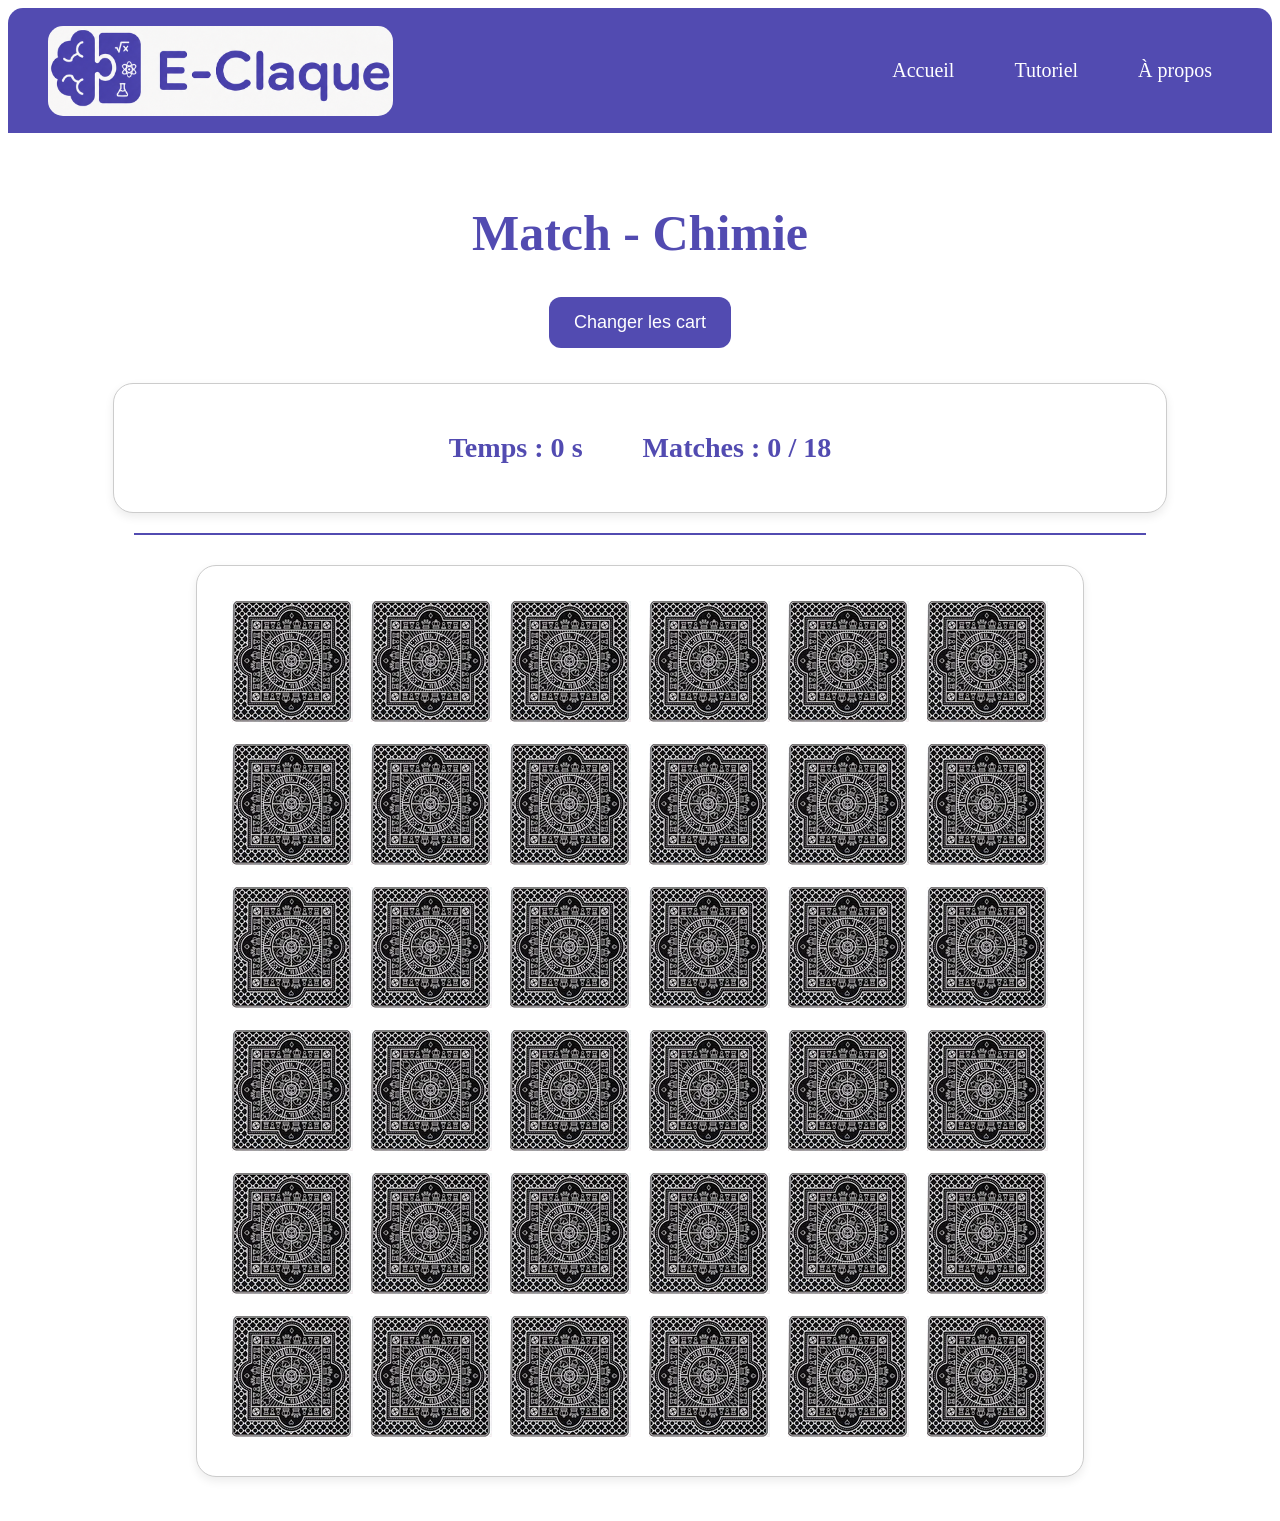
==== chem.html @ 9456fc0d "Update chem.html" ====
<!DOCTYPE html>
<html>
    <head>
        
        <!-- Définit l'encodage des caractères -->
        <meta charset="UTF-8">

        <!-- Titre affiché dans l'onglet du navigateur -->
        <title>Projet - π</title>

        <!-- Lien vers les fichiers CSS -->
        <link rel="stylesheet" href="CSS/styles.css">
        <link rel="stylesheet" href="CSS/Paxstyles.css">

        <!-- Icône du site -->
        <link rel="icon" type="image/x-icon" href="Images/E-Claque-Logo-Seul.png">
    </head>

    <body>

        <!-- Barre de navigation -->
        <nav class="navigateur">

            <!-- Logo du site -->
            <img class="Logo" src="Images/E-Claque-Logo.png" alt="Logo E-Claque">

            <!-- Liens de navigation -->
            <div class="Links"> 
                <a href="index.html">Accueil</a>
                <a href="tutorial.html">Tutoriel</a>
                <a href="Àpropos.html"> À propos </a>
            </div>

        </nav>

        <br><br>

        <!-- Centre tout le contenu principal -->
        <centre>

            <!-- Titre du jeu -->
            <h1 class="Titre"> Match - Chimie </h1>

            <!-- Bouton pour mélanger les cartes -->
            <input type="button" id="randomize" onclick="randomizer()" value="Changer les cart">
            
            <!-- Section score et temps -->
            <div class="divscore">

                <!-- Affichage du temps -->
                <h3>Temps : <span id="timer">0</span> s</h3>

                <!-- Affichage du nombre de matches -->
                <h3>Matches : <span id="matches">0</span> / 18</h3>

            </div>

            <hr>
            
            <!-- Tableau contenant toutes les cartes -->
            <table border="0"> 

                <!-- Première rangée -->
                <tr>
                    <td style="text-align: center;">
                        <input type="image" id="card1" onclick="flipCard1()" src="Images/cardBack.png" width="121">
                    </td>

                    <td style="text-align: center;">
                        <input type="image" id="card2" onclick="flipCard2()" src="Images/cardBack.png" width="121">
                    </td>

                    <td style="text-align: center;">
                        <input type="image" id="card3" onclick="flipCard3()" src="Images/cardBack.png" width="121">
                    </td>

                    <td style="text-align: center;">
                        <input type="image" id="card4" onclick="flipCard4()" src="Images/cardBack.png" width="121">
                    </td>

                    <td style="text-align: center;">
                        <input type="image" id="card5" onclick="flipCard5()" src="Images/cardBack.png" width="121">
                    </td>

                    <td style="text-align: center;">
                        <input type="image" id="card6" onclick="flipCard6()" src="Images/cardBack.png" width="121">
                    </td>
                </tr>

                <!-- Deuxième rangée -->
                <tr>
                    <td style="text-align: center;"><input type="image" id="card7" onclick="flipCard7()" src="Images/cardBack.png" width="121"></td>
                    <td style="text-align: center;"><input type="image" id="card8" onclick="flipCard8()" src="Images/cardBack.png" width="121"></td>
                    <td style="text-align: center;"><input type="image" id="card9" onclick="flipCard9()" src="Images/cardBack.png" width="121"></td>
                    <td style="text-align: center;"><input type="image" id="card10" onclick="flipCard10()" src="Images/cardBack.png" width="121"></td>
                    <td style="text-align: center;"><input type="image" id="card11" onclick="flipCard11()" src="Images/cardBack.png" width="121"></td>
                    <td style="text-align: center;"><input type="image" id="card12" onclick="flipCard12()" src="Images/cardBack.png" width="121"></td>
                </tr>

                <!-- Troisième rangée -->
                <tr>
                    <td style="text-align: center;"><input type="image" id="card13" onclick="flipCard13()" src="Images/cardBack.png" width="121"></td>
                    <td style="text-align: center;"><input type="image" id="card14" onclick="flipCard14()" src="Images/cardBack.png" width="121"></td>
                    <td style="text-align: center;"><input type="image" id="card15" onclick="flipCard15()" src="Images/cardBack.png" width="121"></td>
                    <td style="text-align: center;"><input type="image" id="card16" onclick="flipCard16()" src="Images/cardBack.png" width="121"></td>
                    <td style="text-align: center;"><input type="image" id="card17" onclick="flipCard17()" src="Images/cardBack.png" width="121"></td>
                    <td style="text-align: center;"><input type="image" id="card18" onclick="flipCard18()" src="Images/cardBack.png" width="121"></td>
                </tr>

                <!-- Quatrième rangée -->
                <tr>
                    <td style="text-align: center;"><input type="image" id="card19" onclick="flipCard19()" src="Images/cardBack.png" width="121"></td>
                    <td style="text-align: center;"><input type="image" id="card20" onclick="flipCard20()" src="Images/cardBack.png" width="121"></td>
                    <td style="text-align: center;"><input type="image" id="card21" onclick="flipCard21()" src="Images/cardBack.png" width="121"></td>
                    <td style="text-align: center;"><input type="image" id="card22" onclick="flipCard22()" src="Images/cardBack.png" width="121"></td>
                    <td style="text-align: center;"><input type="image" id="card23" onclick="flipCard23()" src="Images/cardBack.png" width="121"></td>
                    <td style="text-align: center;"><input type="image" id="card24" onclick="flipCard24()" src="Images/cardBack.png" width="121"></td>
                </tr>

                <!-- Cinquième rangée -->
                <tr>
                    <td style="text-align: center;"><input type="image" id="card25" onclick="flipCard25()" src="Images/cardBack.png" width="121"></td>
                    <td style="text-align: center;"><input type="image" id="card26" onclick="flipCard26()" src="Images/cardBack.png" width="121"></td>
                    <td style="text-align: center;"><input type="image" id="card27" onclick="flipCard27()" src="Images/cardBack.png" width="121"></td>
                    <td style="text-align: center;"><input type="image" id="card28" onclick="flipCard28()" src="Images/cardBack.png" width="121"></td>
                    <td style="text-align: center;"><input type="image" id="card29" onclick="flipCard29()" src="Images/cardBack.png" width="121"></td>
                    <td style="text-align: center;"><input type="image" id="card30" onclick="flipCard30()" src="Images/cardBack.png" width="121"></td>
                </tr>

                <!-- Sixième rangée -->
                <tr>
                    <td style="text-align: center;"><input type="image" id="card31" onclick="flipCard31()" src="Images/cardBack.png" width="121"></td>
                    <td style="text-align: center;"><input type="image" id="card32" onclick="flipCard32()" src="Images/cardBack.png" width="121"></td>
                    <td style="text-align: center;"><input type="image" id="card33" onclick="flipCard33()" src="Images/cardBack.png" width="121"></td>
                    <td style="text-align: center;"><input type="image" id="card34" onclick="flipCard34()" src="Images/cardBack.png" width="121"></td>
                    <td style="text-align: center;"><input type="image" id="card35" onclick="flipCard35()" src="Images/cardBack.png" width="121"></td>
                    <td style="text-align: center;"><input type="image" id="card36" onclick="flipCard36()" src="Images/cardBack.png" width="121"></td>
                </tr>

            </table>

            <br><br>

            <!-- Zone où les messages du jeu seront affichés -->
            <div id="divAffiche"></div>

        </centre>

        <!-- Lien vers le fichier JavaScript -->
        <script src="JS/chem.js"></script>

    </body>
</html>
---- CSS/styles.css ----
/*Source: https://stackoverflow.com/questions/8160494/how-to-make-a-whole-div-clickable-in-html-and-css-without-javascript#:~:text=12%20Answers,2%2C0892%2015%2029*/
.clickable-box {
  display: block;
  text-decoration: none;
  color: inherit;
  border: 1px solid rgba(82, 75, 177, 0.25);
  border-radius: 15px;
  padding: 20px;
  transition: box-shadow 0.3s;
  width: 100vw;
}
.clickable-box:hover {
  background-color: #f0f0f0;
  cursor: pointer;
  box-shadow: 2px 2px #888888;
}



/*Source: https://stackoverflow.com/questions/72542295/how-do-i-set-an-image-to-the-left-of-a-paragraph#:~:text=1%20Comment&text=You'll%20need%20to%20remove,they%20way%20that%20you%20want.*/
.flex-container {
  display: flex;
  align-items: center;
  gap: 20px;
}



/*Source: https://www.w3schools.com/css/css_navbar_horizontal.asp*/
ul {
  list-style-type: none;
  margin: 0;
  padding: 0;
  overflow: hidden;
  background-color: #524BB1;
}
ul li {
  float: left;
}
ul li a {
  display: block;
  color: white;
  text-align: center;
  padding: 14px 16px;
  text-decoration: none;
}
ul li a:hover {
  background-color: #111111;
}



.left-image {
  max-width: 300px;
}
.right {
  float: right;
  width: 47.5%;
}
.left {
  float: left;
  width: 47.5%;
}
body {
  background-color: #ffffff;
  color: #000000;
}
a {
  text-decoration: none;
}
img {
  border-radius: 15px;
}
.h1 {
  background-color: #524BB1;
  border-radius: 15px 15px 0 0;
  color: #ffffff;
  height: 125px;
}
---- CSS/Paxstyles.css ----
.navigateur {
            background-color: #524BB1;
            border-radius: 15px 15px 0 0;
            color: white;
            height: 125px;
            display: flex;
            flex-direction: row;
            justify-content: space-between;
            align-items: center;
            padding: 0 40px;
        }
.Logo {
      height: 90px;
}

.Links {
        display: flex;
        flex-direction: row;
        gap: 20px;
}

.Links a {
      text-decoration: none;
      color: white;
      font-size: 20px;
      padding: 15px 20px;
      border-radius: 10px;
      transition: 0.3s;
  }

.Links a:hover {
    background-color: #111111;
}

hr {
width: 80%;
 border: none;
height: 2px;
background-color: #524BB1;
 margin-bottom: 30px;
}

table {
    margin: 0 auto;
    background-color: white;
    padding: 25px;
    border-radius: 20px;
    border: 1px solid #cccccc;
    box-shadow: 0 4px 10px rgba(0, 0, 0, 0.08);
}

td {
    padding: 8px;
}

/* https://www.w3schools.com/cssref/pr_class_cursor.php */
/* https://www.w3schools.com/css/css_margin.asp */
/* https://www.w3schools.com/cssref/pr_class_display.php */
#randomize {
    display: block;
    margin: 35px auto;
    background-color: #524BB1;
    color: white;
    border: none;
    border-radius: 12px;
    padding: 15px 25px;
    font-size: 18px;
    cursor: pointer;
    transition: 0.3s;
}

/* https://www.w3schools.com/css/css3_transitions.asp */
#randomize:hover {
    background-color: #111111;
    transform: scale(1.05);
}

.divscore {
  
    width: 80%;
    margin: 20px auto;
    padding: 20px;
    background-color: white;
    border: 1px solid #cccccc;
    border-radius: 20px;
    box-shadow: 0 4px 10px rgba(0, 0, 0, 0.08);
    display: flex;
    justify-content: center;
    gap: 60px;
    color: #524BB1;
    font-size: 24px;
    
}

 .Titre {
                margin-top: 35px;
                text-align: center;
                font-size: 50px;
                color: #524BB1;
 }


/* https://www.w3schools.com/howto/howto_css_dropdown.asp */

.dropdown {
    position: relative;
    display: inline-block;
}

.dropbtn {
    background-color: transparent;
    color: white;
    font-size: 20px;
    padding: 15px 20px;
    border: none;
    border-radius: 10px; 
    cursor: pointer;
    transition: 0.3s;
}

.dropbtn:hover {
    background-color: #111111;
}

.dropdown-content {
    display: none;
    position: absolute;
    top: 60px;
    right: 0;
    background-color: white;
    min-width: 220px;
    border-radius: 12px 0px 0px 0px; 
    overflow: hidden;
    box-shadow: 0 4px 10px rgba(0,0,0,0.15);
    z-index: 1;
}

.dropdown-content a {
    display: block;
    color: #524BB1;
    padding: 14px 18px;
    text-decoration: none;
    transition: 0.3s;
}

.dropdown-content a:hover {
    background-color: #524BB1;
    color: white;
}

.dropdown:hover .dropdown-content {
    display: block;
}
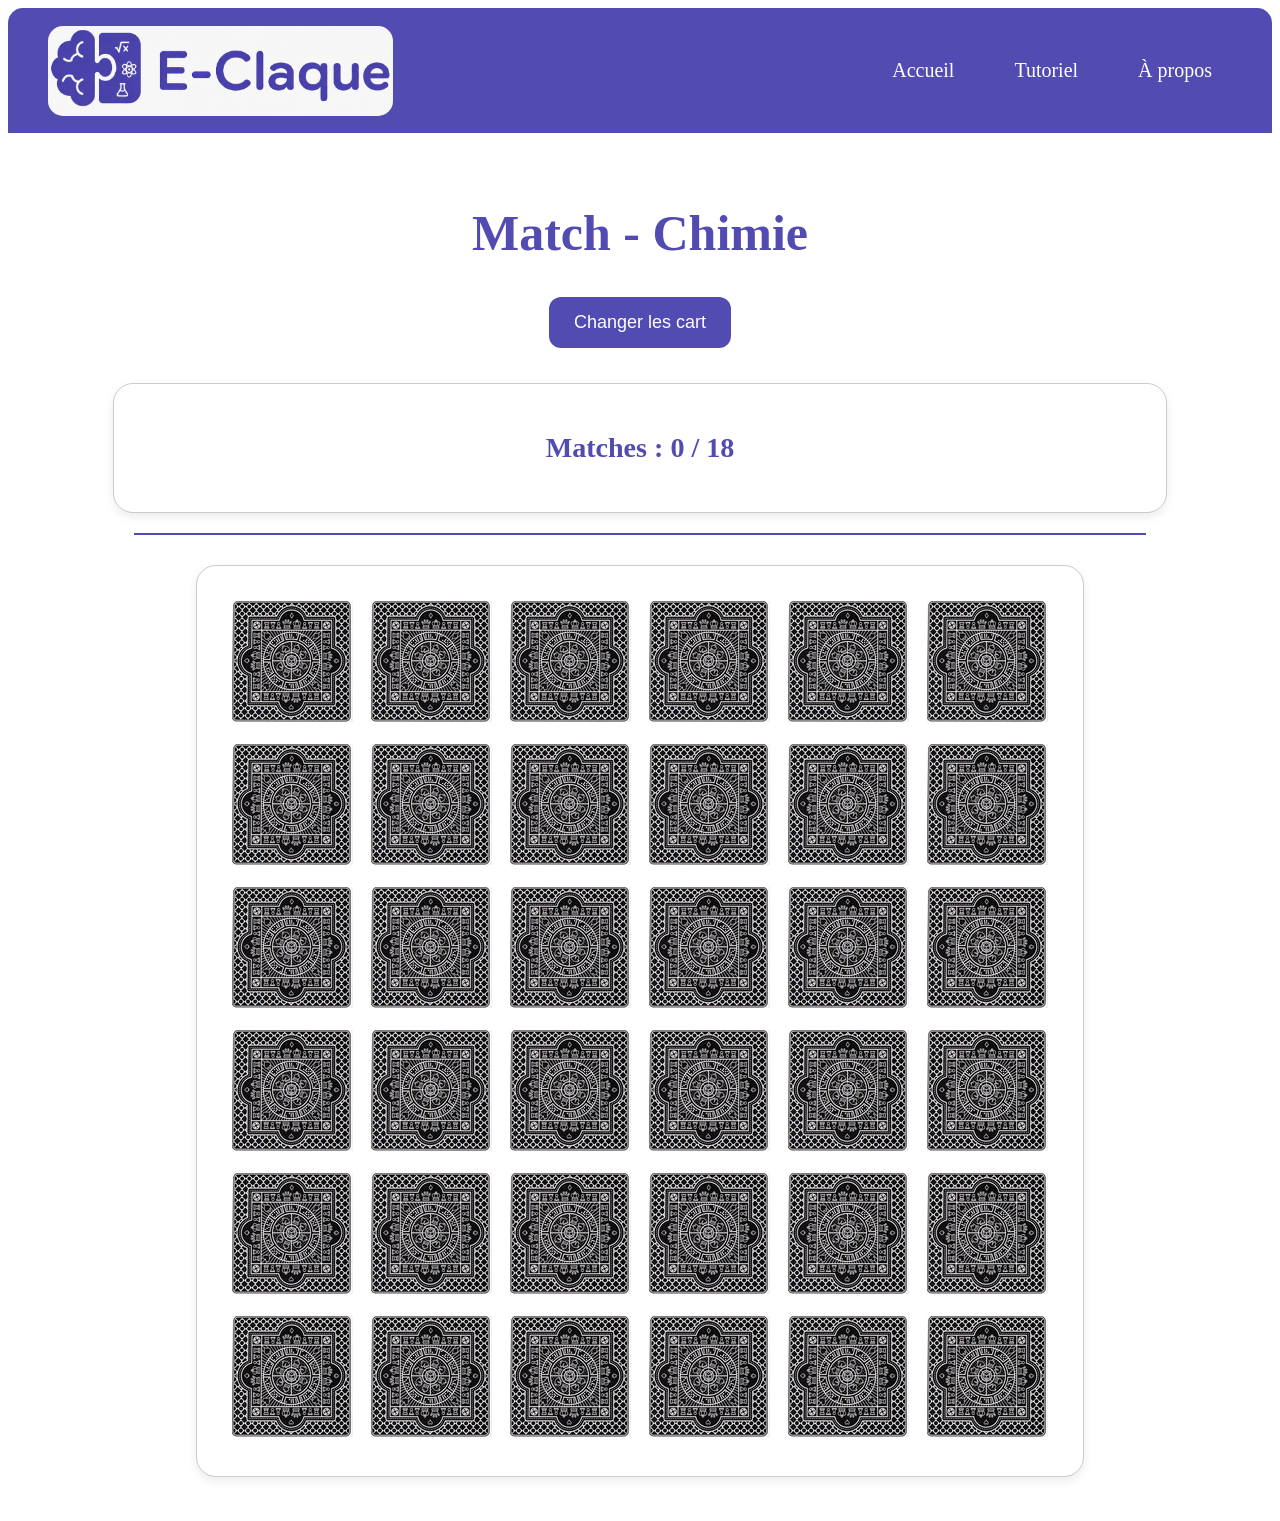
==== commit 64658fec: "Update chem.html" ====
--- a/chem.html
+++ b/chem.html
@@ -1,153 +1,185 @@
 <!DOCTYPE html>
 <html>
-    <head>
-        
-        <!-- Définit l'encodage des caractères -->
-        <meta charset="UTF-8">
 
-        <!-- Titre affiché dans l'onglet du navigateur -->
-        <title>Projet - π</title>
+<head>
 
-        <!-- Lien vers les fichiers CSS -->
-        <link rel="stylesheet" href="CSS/styles.css">
-        <link rel="stylesheet" href="CSS/Paxstyles.css">
+    <!-- Définit l'encodage des caractères -->
+    <meta charset="UTF-8">
 
-        <!-- Icône du site -->
-        <link rel="icon" type="image/x-icon" href="Images/E-Claque-Logo-Seul.png">
-    </head>
+    <!-- Titre affiché dans l'onglet du navigateur -->
+    <title>Projet - π</title>
 
-    <body>
+    <!-- Lien vers les fichiers CSS -->
+    <link rel="stylesheet" href="CSS/styles.css">
+    <link rel="stylesheet" href="CSS/Paxstyles.css">
 
-        <!-- Barre de navigation -->
-        <nav class="navigateur">
+    <!-- Icône du site -->
+    <link rel="icon" type="image/x-icon" href="Images/E-Claque-Logo-Seul.png">
+</head>
 
-            <!-- Logo du site -->
-            <img class="Logo" src="Images/E-Claque-Logo.png" alt="Logo E-Claque">
+<body>
 
-            <!-- Liens de navigation -->
-            <div class="Links"> 
-                <a href="index.html">Accueil</a>
-                <a href="tutorial.html">Tutoriel</a>
-                <a href="Àpropos.html"> À propos </a>
-            </div>
+    <!-- Barre de navigation -->
+    <nav class="navigateur">
 
-        </nav>
+        <!-- Logo du site -->
+        <img class="Logo" src="Images/E-Claque-Logo.png" alt="Logo E-Claque">
+
+        <!-- Liens de navigation -->
+        <div class="Links">
+            <a href="index.html">Accueil</a>
+            <a href="tutorial.html">Tutoriel</a>
+            <a href="Àpropos.html"> À propos </a>
+        </div>
+
+    </nav>
+
+    <br><br>
+
+    <!-- Centre tout le contenu principal -->
+    <centre>
+
+        <!-- Titre du jeu -->
+        <h1 class="Titre"> Match - Chimie </h1>
+
+        <!-- Bouton pour mélanger les cartes -->
+        <input type="button" id="randomize" onclick="randomizer()" value="Changer les cart">
+
+        <!-- Section score et temps -->
+        <div class="divscore">
+
+            <!-- Affichage du temps -->
+            <!-- <h3>Temps : <span id="timer">0</span> s</h3> -->
+
+            <!-- Affichage du nombre de matches -->
+            <h3>Matches : <span id="matches">0</span> / 18</h3>
+
+        </div>
+
+        <hr>
+
+        <!-- Tableau contenant toutes les cartes -->
+        <table border="0">
+
+            <!-- Première rangée -->
+            <tr>
+                <td style="text-align: center;">
+                    <input type="image" id="card1" onclick="flipCard1()" src="Images/cardBack.png" width="121">
+                </td>
+
+                <td style="text-align: center;">
+                    <input type="image" id="card2" onclick="flipCard2()" src="Images/cardBack.png" width="121">
+                </td>
+
+                <td style="text-align: center;">
+                    <input type="image" id="card3" onclick="flipCard3()" src="Images/cardBack.png" width="121">
+                </td>
+
+                <td style="text-align: center;">
+                    <input type="image" id="card4" onclick="flipCard4()" src="Images/cardBack.png" width="121">
+                </td>
+
+                <td style="text-align: center;">
+                    <input type="image" id="card5" onclick="flipCard5()" src="Images/cardBack.png" width="121">
+                </td>
+
+                <td style="text-align: center;">
+                    <input type="image" id="card6" onclick="flipCard6()" src="Images/cardBack.png" width="121">
+                </td>
+            </tr>
+
+            <!-- Deuxième rangée -->
+            <tr>
+                <td style="text-align: center;"><input type="image" id="card7" onclick="flipCard7()"
+                        src="Images/cardBack.png" width="121"></td>
+                <td style="text-align: center;"><input type="image" id="card8" onclick="flipCard8()"
+                        src="Images/cardBack.png" width="121"></td>
+                <td style="text-align: center;"><input type="image" id="card9" onclick="flipCard9()"
+                        src="Images/cardBack.png" width="121"></td>
+                <td style="text-align: center;"><input type="image" id="card10" onclick="flipCard10()"
+                        src="Images/cardBack.png" width="121"></td>
+                <td style="text-align: center;"><input type="image" id="card11" onclick="flipCard11()"
+                        src="Images/cardBack.png" width="121"></td>
+                <td style="text-align: center;"><input type="image" id="card12" onclick="flipCard12()"
+                        src="Images/cardBack.png" width="121"></td>
+            </tr>
+
+            <!-- Troisième rangée -->
+            <tr>
+                <td style="text-align: center;"><input type="image" id="card13" onclick="flipCard13()"
+                        src="Images/cardBack.png" width="121"></td>
+                <td style="text-align: center;"><input type="image" id="card14" onclick="flipCard14()"
+                        src="Images/cardBack.png" width="121"></td>
+                <td style="text-align: center;"><input type="image" id="card15" onclick="flipCard15()"
+                        src="Images/cardBack.png" width="121"></td>
+                <td style="text-align: center;"><input type="image" id="card16" onclick="flipCard16()"
+                        src="Images/cardBack.png" width="121"></td>
+                <td style="text-align: center;"><input type="image" id="card17" onclick="flipCard17()"
+                        src="Images/cardBack.png" width="121"></td>
+                <td style="text-align: center;"><input type="image" id="card18" onclick="flipCard18()"
+                        src="Images/cardBack.png" width="121"></td>
+            </tr>
+
+            <!-- Quatrième rangée -->
+            <tr>
+                <td style="text-align: center;"><input type="image" id="card19" onclick="flipCard19()"
+                        src="Images/cardBack.png" width="121"></td>
+                <td style="text-align: center;"><input type="image" id="card20" onclick="flipCard20()"
+                        src="Images/cardBack.png" width="121"></td>
+                <td style="text-align: center;"><input type="image" id="card21" onclick="flipCard21()"
+                        src="Images/cardBack.png" width="121"></td>
+                <td style="text-align: center;"><input type="image" id="card22" onclick="flipCard22()"
+                        src="Images/cardBack.png" width="121"></td>
+                <td style="text-align: center;"><input type="image" id="card23" onclick="flipCard23()"
+                        src="Images/cardBack.png" width="121"></td>
+                <td style="text-align: center;"><input type="image" id="card24" onclick="flipCard24()"
+                        src="Images/cardBack.png" width="121"></td>
+            </tr>
+
+            <!-- Cinquième rangée -->
+            <tr>
+                <td style="text-align: center;"><input type="image" id="card25" onclick="flipCard25()"
+                        src="Images/cardBack.png" width="121"></td>
+                <td style="text-align: center;"><input type="image" id="card26" onclick="flipCard26()"
+                        src="Images/cardBack.png" width="121"></td>
+                <td style="text-align: center;"><input type="image" id="card27" onclick="flipCard27()"
+                        src="Images/cardBack.png" width="121"></td>
+                <td style="text-align: center;"><input type="image" id="card28" onclick="flipCard28()"
+                        src="Images/cardBack.png" width="121"></td>
+                <td style="text-align: center;"><input type="image" id="card29" onclick="flipCard29()"
+                        src="Images/cardBack.png" width="121"></td>
+                <td style="text-align: center;"><input type="image" id="card30" onclick="flipCard30()"
+                        src="Images/cardBack.png" width="121"></td>
+            </tr>
+
+            <!-- Sixième rangée -->
+            <tr>
+                <td style="text-align: center;"><input type="image" id="card31" onclick="flipCard31()"
+                        src="Images/cardBack.png" width="121"></td>
+                <td style="text-align: center;"><input type="image" id="card32" onclick="flipCard32()"
+                        src="Images/cardBack.png" width="121"></td>
+                <td style="text-align: center;"><input type="image" id="card33" onclick="flipCard33()"
+                        src="Images/cardBack.png" width="121"></td>
+                <td style="text-align: center;"><input type="image" id="card34" onclick="flipCard34()"
+                        src="Images/cardBack.png" width="121"></td>
+                <td style="text-align: center;"><input type="image" id="card35" onclick="flipCard35()"
+                        src="Images/cardBack.png" width="121"></td>
+                <td style="text-align: center;"><input type="image" id="card36" onclick="flipCard36()"
+                        src="Images/cardBack.png" width="121"></td>
+            </tr>
+
+        </table>
 
         <br><br>
 
-        <!-- Centre tout le contenu principal -->
-        <centre>
+        <!-- Zone où les messages du jeu seront affichés -->
+        <div id="divAffiche"></div>
 
-            <!-- Titre du jeu -->
-            <h1 class="Titre"> Match - Chimie </h1>
+    </centre>
 
-            <!-- Bouton pour mélanger les cartes -->
-            <input type="button" id="randomize" onclick="randomizer()" value="Changer les cart">
-            
-            <!-- Section score et temps -->
-            <div class="divscore">
+    <!-- Lien vers le fichier JavaScript -->
+    <script src="JS/chem.js"></script>
 
-                <!-- Affichage du temps -->
-                <h3>Temps : <span id="timer">0</span> s</h3>
+</body>
 
-                <!-- Affichage du nombre de matches -->
-                <h3>Matches : <span id="matches">0</span> / 18</h3>
-
-            </div>
-
-            <hr>
-            
-            <!-- Tableau contenant toutes les cartes -->
-            <table border="0"> 
-
-                <!-- Première rangée -->
-                <tr>
-                    <td style="text-align: center;">
-                        <input type="image" id="card1" onclick="flipCard1()" src="Images/cardBack.png" width="121">
-                    </td>
-
-                    <td style="text-align: center;">
-                        <input type="image" id="card2" onclick="flipCard2()" src="Images/cardBack.png" width="121">
-                    </td>
-
-                    <td style="text-align: center;">
-                        <input type="image" id="card3" onclick="flipCard3()" src="Images/cardBack.png" width="121">
-                    </td>
-
-                    <td style="text-align: center;">
-                        <input type="image" id="card4" onclick="flipCard4()" src="Images/cardBack.png" width="121">
-                    </td>
-
-                    <td style="text-align: center;">
-                        <input type="image" id="card5" onclick="flipCard5()" src="Images/cardBack.png" width="121">
-                    </td>
-
-                    <td style="text-align: center;">
-                        <input type="image" id="card6" onclick="flipCard6()" src="Images/cardBack.png" width="121">
-                    </td>
-                </tr>
-
-                <!-- Deuxième rangée -->
-                <tr>
-                    <td style="text-align: center;"><input type="image" id="card7" onclick="flipCard7()" src="Images/cardBack.png" width="121"></td>
-                    <td style="text-align: center;"><input type="image" id="card8" onclick="flipCard8()" src="Images/cardBack.png" width="121"></td>
-                    <td style="text-align: center;"><input type="image" id="card9" onclick="flipCard9()" src="Images/cardBack.png" width="121"></td>
-                    <td style="text-align: center;"><input type="image" id="card10" onclick="flipCard10()" src="Images/cardBack.png" width="121"></td>
-                    <td style="text-align: center;"><input type="image" id="card11" onclick="flipCard11()" src="Images/cardBack.png" width="121"></td>
-                    <td style="text-align: center;"><input type="image" id="card12" onclick="flipCard12()" src="Images/cardBack.png" width="121"></td>
-                </tr>
-
-                <!-- Troisième rangée -->
-                <tr>
-                    <td style="text-align: center;"><input type="image" id="card13" onclick="flipCard13()" src="Images/cardBack.png" width="121"></td>
-                    <td style="text-align: center;"><input type="image" id="card14" onclick="flipCard14()" src="Images/cardBack.png" width="121"></td>
-                    <td style="text-align: center;"><input type="image" id="card15" onclick="flipCard15()" src="Images/cardBack.png" width="121"></td>
-                    <td style="text-align: center;"><input type="image" id="card16" onclick="flipCard16()" src="Images/cardBack.png" width="121"></td>
-                    <td style="text-align: center;"><input type="image" id="card17" onclick="flipCard17()" src="Images/cardBack.png" width="121"></td>
-                    <td style="text-align: center;"><input type="image" id="card18" onclick="flipCard18()" src="Images/cardBack.png" width="121"></td>
-                </tr>
-
-                <!-- Quatrième rangée -->
-                <tr>
-                    <td style="text-align: center;"><input type="image" id="card19" onclick="flipCard19()" src="Images/cardBack.png" width="121"></td>
-                    <td style="text-align: center;"><input type="image" id="card20" onclick="flipCard20()" src="Images/cardBack.png" width="121"></td>
-                    <td style="text-align: center;"><input type="image" id="card21" onclick="flipCard21()" src="Images/cardBack.png" width="121"></td>
-                    <td style="text-align: center;"><input type="image" id="card22" onclick="flipCard22()" src="Images/cardBack.png" width="121"></td>
-                    <td style="text-align: center;"><input type="image" id="card23" onclick="flipCard23()" src="Images/cardBack.png" width="121"></td>
-                    <td style="text-align: center;"><input type="image" id="card24" onclick="flipCard24()" src="Images/cardBack.png" width="121"></td>
-                </tr>
-
-                <!-- Cinquième rangée -->
-                <tr>
-                    <td style="text-align: center;"><input type="image" id="card25" onclick="flipCard25()" src="Images/cardBack.png" width="121"></td>
-                    <td style="text-align: center;"><input type="image" id="card26" onclick="flipCard26()" src="Images/cardBack.png" width="121"></td>
-                    <td style="text-align: center;"><input type="image" id="card27" onclick="flipCard27()" src="Images/cardBack.png" width="121"></td>
-                    <td style="text-align: center;"><input type="image" id="card28" onclick="flipCard28()" src="Images/cardBack.png" width="121"></td>
-                    <td style="text-align: center;"><input type="image" id="card29" onclick="flipCard29()" src="Images/cardBack.png" width="121"></td>
-                    <td style="text-align: center;"><input type="image" id="card30" onclick="flipCard30()" src="Images/cardBack.png" width="121"></td>
-                </tr>
-
-                <!-- Sixième rangée -->
-                <tr>
-                    <td style="text-align: center;"><input type="image" id="card31" onclick="flipCard31()" src="Images/cardBack.png" width="121"></td>
-                    <td style="text-align: center;"><input type="image" id="card32" onclick="flipCard32()" src="Images/cardBack.png" width="121"></td>
-                    <td style="text-align: center;"><input type="image" id="card33" onclick="flipCard33()" src="Images/cardBack.png" width="121"></td>
-                    <td style="text-align: center;"><input type="image" id="card34" onclick="flipCard34()" src="Images/cardBack.png" width="121"></td>
-                    <td style="text-align: center;"><input type="image" id="card35" onclick="flipCard35()" src="Images/cardBack.png" width="121"></td>
-                    <td style="text-align: center;"><input type="image" id="card36" onclick="flipCard36()" src="Images/cardBack.png" width="121"></td>
-                </tr>
-
-            </table>
-
-            <br><br>
-
-            <!-- Zone où les messages du jeu seront affichés -->
-            <div id="divAffiche"></div>
-
-        </centre>
-
-        <!-- Lien vers le fichier JavaScript -->
-        <script src="JS/chem.js"></script>
-
-    </body>
 </html>
--- a/CSS/styles.css
+++ b/CSS/styles.css
@@ -1,4 +1,5 @@
 /*Source: https://stackoverflow.com/questions/8160494/how-to-make-a-whole-div-clickable-in-html-and-css-without-javascript#:~:text=12%20Answers,2%2C0892%2015%2029*/
+/*Convertis un lien en un gros boîte qu'on peut cliqué.*/
 .clickable-box {
   display: block;
   text-decoration: none;
@@ -9,6 +10,7 @@
   transition: box-shadow 0.3s;
   width: 100vw;
 }
+
 .clickable-box:hover {
   background-color: #f0f0f0;
   cursor: pointer;
@@ -18,6 +20,7 @@
 
 
 /*Source: https://stackoverflow.com/questions/72542295/how-do-i-set-an-image-to-the-left-of-a-paragraph#:~:text=1%20Comment&text=You'll%20need%20to%20remove,they%20way%20that%20you%20want.*/
+/**/
 .flex-container {
   display: flex;
   align-items: center;
@@ -27,6 +30,7 @@
 
 
 /*Source: https://www.w3schools.com/css/css_navbar_horizontal.asp*/
+/*Permet de crée un barre de navigation horizontal et le dresser pour regarder bon.*/
 ul {
   list-style-type: none;
   margin: 0;
@@ -34,9 +38,11 @@
   overflow: hidden;
   background-color: #524BB1;
 }
+
 ul li {
   float: left;
 }
+
 ul li a {
   display: block;
   color: white;
@@ -44,15 +50,18 @@
   padding: 14px 16px;
   text-decoration: none;
 }
+
 ul li a:hover {
   background-color: #111111;
 }
 
 
-
+/*Change la largeur d'un image*/
 .left-image {
   max-width: 300px;
 }
+
+/*Permet de changer la largeur d'un image et de le tasser d'un côté*/
 .right {
   float: right;
   width: 47.5%;
@@ -61,16 +70,24 @@
   float: left;
   width: 47.5%;
 }
+
+/*Change le couleur de l'arrière plan*/
 body {
   background-color: #ffffff;
   color: #000000;
 }
+
+/*Retire le soulignage des liens*/
 a {
   text-decoration: none;
 }
+
+/*Arrondis les coins d'images*/
 img {
   border-radius: 15px;
 }
+
+/*Ajoute un classification de h1 qui permet de stylisé cette classification.*/
 .h1 {
   background-color: #524BB1;
   border-radius: 15px 15px 0 0;
--- a/CSS/Paxstyles.css
+++ b/CSS/Paxstyles.css
@@ -1,155 +1,405 @@
+/* 
+   Barre de navigation
+*/
 .navigateur {
-            background-color: #524BB1;
-            border-radius: 15px 15px 0 0;
-            color: white;
-            height: 125px;
-            display: flex;
-            flex-direction: row;
-            justify-content: space-between;
-            align-items: center;
-            padding: 0 40px;
-        }
+
+    /* Couleur de fond */
+    background-color: #524BB1;
+
+    /* Coins arrondis en haut */
+    border-radius: 15px 15px 0 0;
+
+    /* Couleur du texte */
+    color: white;
+
+    /* Hauteur de la barre */
+    height: 125px;
+
+    /* Utilise Flexbox */
+    display: flex;
+
+    /* Les éléments sont placés horizontalement */
+    flex-direction: row;
+
+    /* Espace entre le logo et les liens */
+    justify-content: space-between;
+
+    /* Centre verticalement les éléments */
+    align-items: center;
+
+    /* Espacement intérieur gauche/droite */
+    padding: 0 40px;
+}
+
+/* 
+   Logo
+ */
 .Logo {
-      height: 90px;
-}
-
+
+    /* Hauteur du logo */
+    height: 90px;
+}
+
+/* 
+   Conteneur des liens
+*/
 .Links {
-        display: flex;
-        flex-direction: row;
-        gap: 20px;
-}
-
+
+    /* Active Flexbox */
+    display: flex;
+
+    /* Les liens sont placés en ligne */
+    flex-direction: row;
+
+    /* Espace entre chaque lien */
+    gap: 20px;
+}
+
+/* 
+   Liens du menu
+*/
 .Links a {
-      text-decoration: none;
-      color: white;
-      font-size: 20px;
-      padding: 15px 20px;
-      border-radius: 10px;
-      transition: 0.3s;
-  }
-
+
+    /* Retire le soulignement */
+    text-decoration: none;
+
+    /* Couleur du texte */
+    color: white;
+
+    /* Taille du texte */
+    font-size: 20px;
+
+    /* Espacement intérieur */
+    padding: 15px 20px;
+
+    /* Coins arrondis */
+    border-radius: 10px;
+
+    /* Animation fluide */
+    transition: 0.3s;
+}
+
+/* 
+   Effet hover des liens
+*/
 .Links a:hover {
+
+    /* Change la couleur de fond */
     background-color: #111111;
 }
 
+/*
+   Ligne horizontale
+*/
 hr {
-width: 80%;
- border: none;
-height: 2px;
-background-color: #524BB1;
- margin-bottom: 30px;
-}
-
+
+    /* Largeur de la ligne */
+    width: 80%;
+
+    /* Retire la bordure par défaut */
+    border: none;
+
+    /* Hauteur de la ligne */
+    height: 2px;
+
+    /* Couleur de la ligne */
+    background-color: #524BB1;
+
+    /* Marge en dessous */
+    margin-bottom: 30px;
+}
+
+/* 
+   Tableau des cartes
+ */
 table {
+
+    /* Centre le tableau */
     margin: 0 auto;
+
+    /* Couleur de fond */
     background-color: white;
+
+    /* Espacement intérieur */
     padding: 25px;
+
+    /* Coins arrondis */
     border-radius: 20px;
+
+    /* Bordure légère */
     border: 1px solid #cccccc;
+
+    /* Ombre */
     box-shadow: 0 4px 10px rgba(0, 0, 0, 0.08);
 }
 
+/* 
+   Cases du tableau
+*/
 td {
+
+    /* Espacement entre les cartes */
     padding: 8px;
 }
+
+/* 
+   Bouton randomize
+*/
 
 /* https://www.w3schools.com/cssref/pr_class_cursor.php */
 /* https://www.w3schools.com/css/css_margin.asp */
 /* https://www.w3schools.com/cssref/pr_class_display.php */
+
 #randomize {
+
+    /* Rend le bouton en bloc */
     display: block;
+
+    /* Centre horizontalement */
     margin: 35px auto;
+
+    /* Couleur de fond */
     background-color: #524BB1;
+
+    /* Couleur du texte */
     color: white;
+
+    /* Retire la bordure */
     border: none;
+
+    /* Coins arrondis */
     border-radius: 12px;
+
+    /* Espacement intérieur */
     padding: 15px 25px;
+
+    /* Taille du texte */
     font-size: 18px;
+
+    /* Curseur en main */
     cursor: pointer;
+
+    /* Animation fluide */
     transition: 0.3s;
 }
 
+/* 
+   Effet hover du bouton
+=========================
 /* https://www.w3schools.com/css/css3_transitions.asp */
+
 #randomize:hover {
+
+    /* Change la couleur */
     background-color: #111111;
+
+    /* Agrandit légèrement */
     transform: scale(1.05);
 }
 
+/* 
+   Section score et temps
+ */
 .divscore {
-  
+
+    /* Largeur */
     width: 80%;
+
+    /* Centre la section */
     margin: 20px auto;
+
+    /* Espacement intérieur */
     padding: 20px;
+
+    /* Fond blanc */
     background-color: white;
+
+    /* Bordure légère */
     border: 1px solid #cccccc;
+
+    /* Coins arrondis */
     border-radius: 20px;
+
+    /* Ombre */
     box-shadow: 0 4px 10px rgba(0, 0, 0, 0.08);
+
+    /* Active Flexbox */
     display: flex;
+
+    /* Centre horizontalement */
     justify-content: center;
+
+    /* Espace entre les éléments */
     gap: 60px;
+
+    /* Couleur du texte */
     color: #524BB1;
+
+    /* Taille du texte */
     font-size: 24px;
-    
-}
-
- .Titre {
-                margin-top: 35px;
-                text-align: center;
-                font-size: 50px;
-                color: #524BB1;
- }
-
+}
+
+/* 
+   Titre principal
+ */
+.Titre {
+
+    /* Marge en haut */
+    margin-top: 35px;
+
+    /* Centre le texte */
+    text-align: center;
+
+    /* Taille du texte */
+    font-size: 50px;
+
+    /* Couleur */
+    color: #524BB1;
+}
+
+/* 
+   Description
+ */
+.Description {
+
+    /* Marge en haut */
+    margin-top: 35px;
+
+    /* Taille du texte */
+    font-size: 30px;
+
+    /* Couleur */
+    color: #524BB1;
+}
+
+/*
+   Menu déroulant
+ */
 
 /* https://www.w3schools.com/howto/howto_css_dropdown.asp */
 
 .dropdown {
+
+    /* Position relative pour le menu */
     position: relative;
+
+    /* Affiche en ligne */
     display: inline-block;
 }
 
+/* 
+   Bouton du dropdown
+*/
 .dropbtn {
+
+    /* Fond transparent */
     background-color: transparent;
+
+    /* Couleur du texte */
     color: white;
+
+    /* Taille du texte */
     font-size: 20px;
+
+    /* Espacement intérieur */
     padding: 15px 20px;
+
+    /* Retire la bordure */
     border: none;
-    border-radius: 10px; 
+
+    /* Coins arrondis */
+    border-radius: 10px;
+
+    /* Curseur main */
     cursor: pointer;
+
+    /* Animation fluide */
     transition: 0.3s;
 }
 
+/* 
+   Hover du bouton dropdown
+*/
 .dropbtn:hover {
+
+    /* Fond noir */
     background-color: #111111;
 }
 
+/* 
+   Contenu du dropdown
+ */
 .dropdown-content {
+
+    /* Caché par défaut */
     display: none;
+
+    /* Position absolue */
     position: absolute;
+
+    /* Distance du haut */
     top: 60px;
+
+    /* Aligné à droite */
     right: 0;
+
+    /* Fond blanc */
     background-color: white;
+
+    /* Largeur minimale */
     min-width: 220px;
-    border-radius: 12px 0px 0px 0px; 
+
+    /* Coins arrondis */
+    border-radius: 12px 0px 0px 0px;
+
+    /* Cache ce qui dépasse */
     overflow: hidden;
+
+    /* Ombre */
     box-shadow: 0 4px 10px rgba(0,0,0,0.15);
+
+    /* Priorité d'affichage */
     z-index: 1;
 }
 
+/* 
+   Liens du dropdown
+ */
 .dropdown-content a {
+
+    /* Affichage en bloc */
     display: block;
+
+    /* Couleur du texte */
     color: #524BB1;
+
+    /* Espacement intérieur */
     padding: 14px 18px;
+
+    /* Retire le soulignement */
     text-decoration: none;
+
+    /* Animation fluide */
     transition: 0.3s;
 }
 
+/* 
+   Hover des liens dropdown
+ */
 .dropdown-content a:hover {
+
+    /* Fond violet */
     background-color: #524BB1;
+
+    /* Texte blanc */
     color: white;
 }
 
+/* 
+   Affiche le dropdown au hover
+ */
 .dropdown:hover .dropdown-content {
+
+    /* Affiche le menu */
     display: block;
 }
-
-
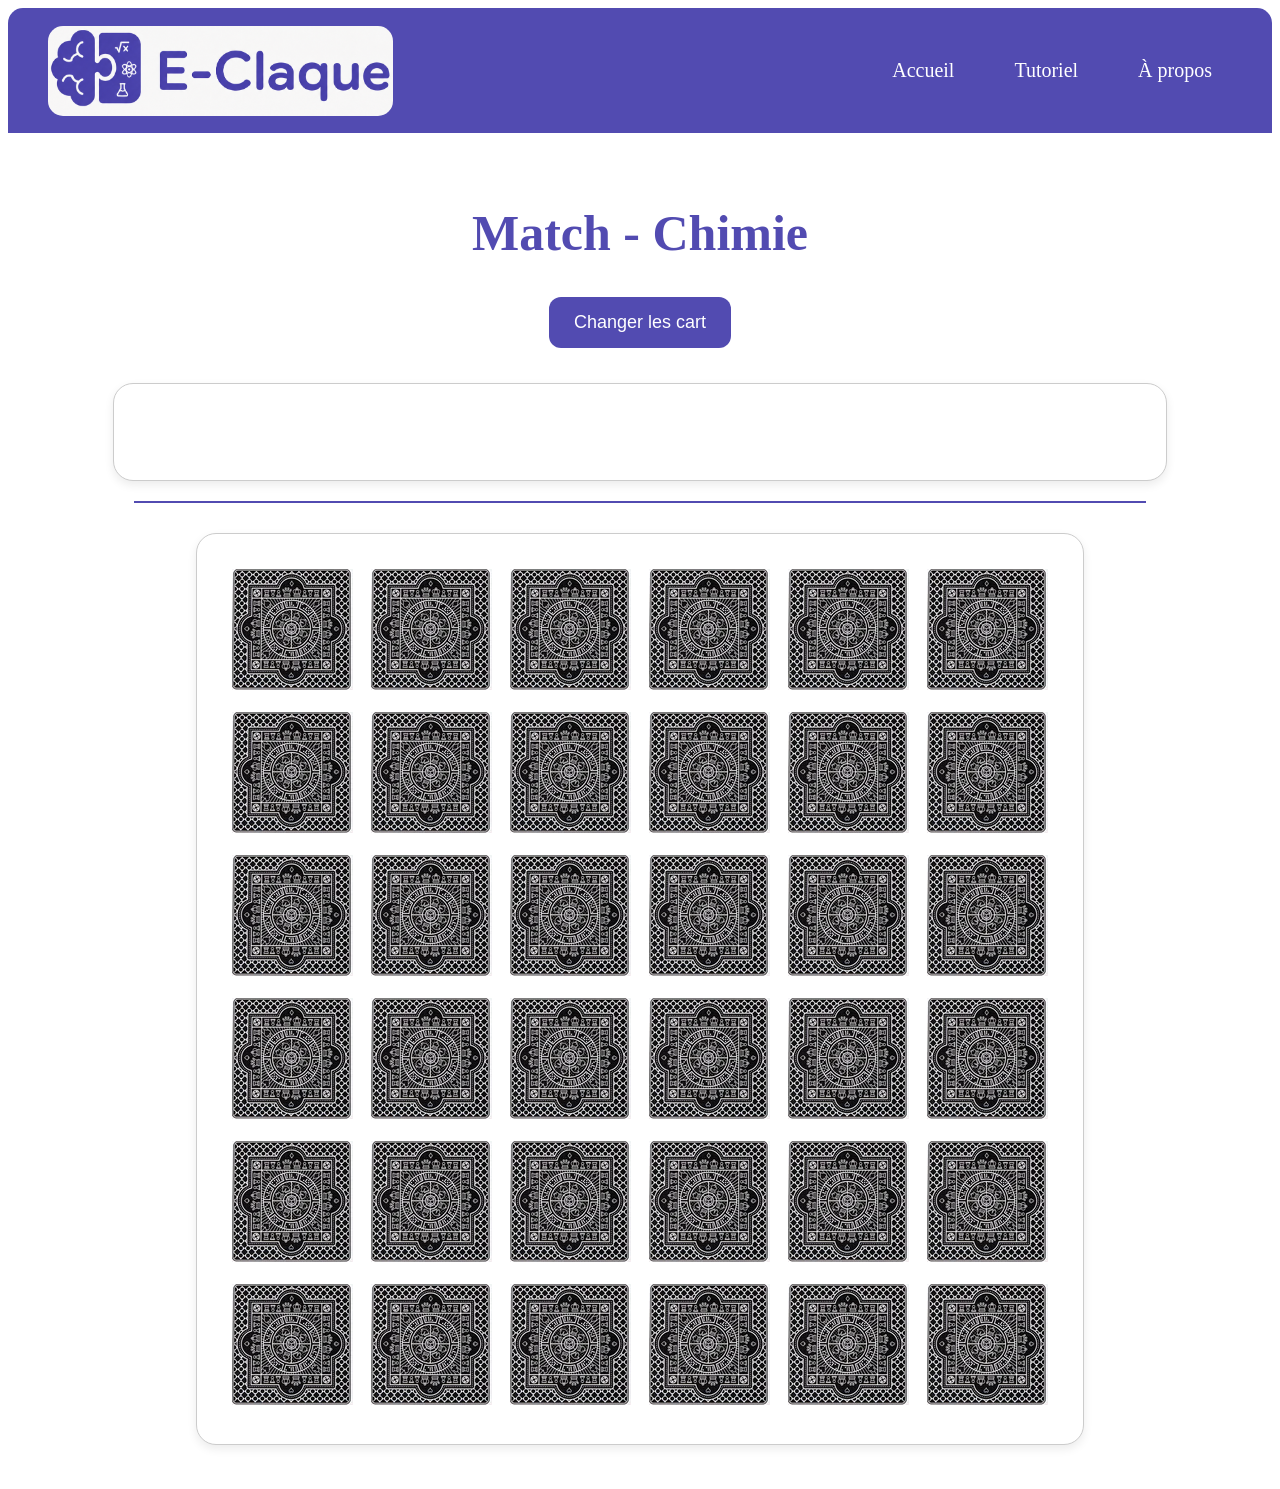
==== commit 22e27e97: "Update chem.html" ====
--- a/chem.html
+++ b/chem.html
@@ -3,18 +3,20 @@
 
 <head>
 
-    <!-- Définit l'encodage des caractères -->
+    <!-- Encodage des caractères -->
     <meta charset="UTF-8">
 
-    <!-- Titre affiché dans l'onglet du navigateur -->
+    <!-- Titre de la page -->
     <title>Projet - π</title>
 
-    <!-- Lien vers les fichiers CSS -->
+    <!-- Fichiers CSS -->
     <link rel="stylesheet" href="CSS/styles.css">
     <link rel="stylesheet" href="CSS/Paxstyles.css">
 
+    
     <!-- Icône du site -->
     <link rel="icon" type="image/x-icon" href="Images/E-Claque-Logo-Seul.png">
+
 </head>
 
 <body>
@@ -25,161 +27,203 @@
         <!-- Logo du site -->
         <img class="Logo" src="Images/E-Claque-Logo.png" alt="Logo E-Claque">
 
-        <!-- Liens de navigation -->
         <div class="Links">
+
+            <!-- Liens vers les différentes pages -->
             <a href="index.html">Accueil</a>
             <a href="tutorial.html">Tutoriel</a>
             <a href="Àpropos.html"> À propos </a>
+
         </div>
 
     </nav>
 
     <br><br>
 
-    <!-- Centre tout le contenu principal -->
     <centre>
 
-        <!-- Titre du jeu -->
+        <!-- Titre principal -->
         <h1 class="Titre"> Match - Chimie </h1>
 
         <!-- Bouton pour mélanger les cartes -->
         <input type="button" id="randomize" onclick="randomizer()" value="Changer les cart">
 
-        <!-- Section score et temps -->
+        <!-- Section du temps et du score -->
         <div class="divscore">
 
-            <!-- Affichage du temps -->
+            <!-- Affiche le temps -->
             <!-- <h3>Temps : <span id="timer">0</span> s</h3> -->
 
-            <!-- Affichage du nombre de matches -->
-            <h3>Matches : <span id="matches">0</span> / 18</h3>
+            <!-- Affiche le nombre de matches -->
+            <h3><span></span><div id="divScore"></div></h3>
 
         </div>
 
         <hr>
 
-        <!-- Tableau contenant toutes les cartes -->
+        <!-- Tableau invisible contenant les cartes -->
         <table border="0">
 
             <!-- Première rangée -->
             <tr>
-                <td style="text-align: center;">
-                    <input type="image" id="card1" onclick="flipCard1()" src="Images/cardBack.png" width="121">
-                </td>
-
-                <td style="text-align: center;">
-                    <input type="image" id="card2" onclick="flipCard2()" src="Images/cardBack.png" width="121">
-                </td>
-
-                <td style="text-align: center;">
-                    <input type="image" id="card3" onclick="flipCard3()" src="Images/cardBack.png" width="121">
-                </td>
-
-                <td style="text-align: center;">
-                    <input type="image" id="card4" onclick="flipCard4()" src="Images/cardBack.png" width="121">
-                </td>
-
-                <td style="text-align: center;">
-                    <input type="image" id="card5" onclick="flipCard5()" src="Images/cardBack.png" width="121">
-                </td>
-
-                <td style="text-align: center;">
-                    <input type="image" id="card6" onclick="flipCard6()" src="Images/cardBack.png" width="121">
-                </td>
+
+                <td style="text-align: center;">
+                    <input type="image" id="card1" onclick="flipCard1()"
+                        src="Images/cardBack.png" width="121">
+                </td>
+
+                <td style="text-align: center;">
+                    <input type="image" id="card2" onclick="flipCard2()"
+                        src="Images/cardBack.png" width="121">
+                </td>
+
+                <td style="text-align: center;">
+                    <input type="image" id="card3" onclick="flipCard3()"
+                        src="Images/cardBack.png" width="121">
+                </td>
+
+                <td style="text-align: center;">
+                    <input type="image" id="card4" onclick="flipCard4()"
+                        src="Images/cardBack.png" width="121">
+                </td>
+
+                <td style="text-align: center;">
+                    <input type="image" id="card5" onclick="flipCard5()"
+                        src="Images/cardBack.png" width="121">
+                </td>
+
+                <td style="text-align: center;">
+                    <input type="image" id="card6" onclick="flipCard6()"
+                        src="Images/cardBack.png" width="121">
+                </td>
+
             </tr>
 
             <!-- Deuxième rangée -->
             <tr>
+
                 <td style="text-align: center;"><input type="image" id="card7" onclick="flipCard7()"
                         src="Images/cardBack.png" width="121"></td>
+
                 <td style="text-align: center;"><input type="image" id="card8" onclick="flipCard8()"
                         src="Images/cardBack.png" width="121"></td>
+
                 <td style="text-align: center;"><input type="image" id="card9" onclick="flipCard9()"
                         src="Images/cardBack.png" width="121"></td>
+
                 <td style="text-align: center;"><input type="image" id="card10" onclick="flipCard10()"
                         src="Images/cardBack.png" width="121"></td>
+
                 <td style="text-align: center;"><input type="image" id="card11" onclick="flipCard11()"
                         src="Images/cardBack.png" width="121"></td>
+
                 <td style="text-align: center;"><input type="image" id="card12" onclick="flipCard12()"
                         src="Images/cardBack.png" width="121"></td>
+
             </tr>
 
             <!-- Troisième rangée -->
             <tr>
+
                 <td style="text-align: center;"><input type="image" id="card13" onclick="flipCard13()"
                         src="Images/cardBack.png" width="121"></td>
+
                 <td style="text-align: center;"><input type="image" id="card14" onclick="flipCard14()"
                         src="Images/cardBack.png" width="121"></td>
+
                 <td style="text-align: center;"><input type="image" id="card15" onclick="flipCard15()"
                         src="Images/cardBack.png" width="121"></td>
+
                 <td style="text-align: center;"><input type="image" id="card16" onclick="flipCard16()"
                         src="Images/cardBack.png" width="121"></td>
+
                 <td style="text-align: center;"><input type="image" id="card17" onclick="flipCard17()"
                         src="Images/cardBack.png" width="121"></td>
+
                 <td style="text-align: center;"><input type="image" id="card18" onclick="flipCard18()"
                         src="Images/cardBack.png" width="121"></td>
+
             </tr>
 
             <!-- Quatrième rangée -->
             <tr>
+
                 <td style="text-align: center;"><input type="image" id="card19" onclick="flipCard19()"
                         src="Images/cardBack.png" width="121"></td>
+
                 <td style="text-align: center;"><input type="image" id="card20" onclick="flipCard20()"
                         src="Images/cardBack.png" width="121"></td>
+
                 <td style="text-align: center;"><input type="image" id="card21" onclick="flipCard21()"
                         src="Images/cardBack.png" width="121"></td>
+
                 <td style="text-align: center;"><input type="image" id="card22" onclick="flipCard22()"
                         src="Images/cardBack.png" width="121"></td>
+
                 <td style="text-align: center;"><input type="image" id="card23" onclick="flipCard23()"
                         src="Images/cardBack.png" width="121"></td>
+
                 <td style="text-align: center;"><input type="image" id="card24" onclick="flipCard24()"
                         src="Images/cardBack.png" width="121"></td>
+
             </tr>
 
             <!-- Cinquième rangée -->
             <tr>
+
                 <td style="text-align: center;"><input type="image" id="card25" onclick="flipCard25()"
                         src="Images/cardBack.png" width="121"></td>
+
                 <td style="text-align: center;"><input type="image" id="card26" onclick="flipCard26()"
                         src="Images/cardBack.png" width="121"></td>
+
                 <td style="text-align: center;"><input type="image" id="card27" onclick="flipCard27()"
                         src="Images/cardBack.png" width="121"></td>
+
                 <td style="text-align: center;"><input type="image" id="card28" onclick="flipCard28()"
                         src="Images/cardBack.png" width="121"></td>
+
                 <td style="text-align: center;"><input type="image" id="card29" onclick="flipCard29()"
                         src="Images/cardBack.png" width="121"></td>
+
                 <td style="text-align: center;"><input type="image" id="card30" onclick="flipCard30()"
                         src="Images/cardBack.png" width="121"></td>
+
             </tr>
 
             <!-- Sixième rangée -->
             <tr>
+
                 <td style="text-align: center;"><input type="image" id="card31" onclick="flipCard31()"
                         src="Images/cardBack.png" width="121"></td>
+
                 <td style="text-align: center;"><input type="image" id="card32" onclick="flipCard32()"
                         src="Images/cardBack.png" width="121"></td>
+
                 <td style="text-align: center;"><input type="image" id="card33" onclick="flipCard33()"
                         src="Images/cardBack.png" width="121"></td>
+
                 <td style="text-align: center;"><input type="image" id="card34" onclick="flipCard34()"
                         src="Images/cardBack.png" width="121"></td>
+
                 <td style="text-align: center;"><input type="image" id="card35" onclick="flipCard35()"
                         src="Images/cardBack.png" width="121"></td>
+
                 <td style="text-align: center;"><input type="image" id="card36" onclick="flipCard36()"
                         src="Images/cardBack.png" width="121"></td>
+
             </tr>
 
         </table>
 
         <br><br>
 
-        <!-- Zone où les messages du jeu seront affichés -->
-        <div id="divAffiche"></div>
-
     </centre>
 
     <!-- Lien vers le fichier JavaScript -->
-    <script src="JS/chem.js"></script>
-
+    <script src="JS/Chem.js"></script>
+  <!--Fichiers Javascript-->
+  <script src="JS/music.js"></script>
 </body>
 
 </html>
--- a/CSS/styles.css
+++ b/CSS/styles.css
@@ -20,7 +20,7 @@
 
 
 /*Source: https://stackoverflow.com/questions/72542295/how-do-i-set-an-image-to-the-left-of-a-paragraph#:~:text=1%20Comment&text=You'll%20need%20to%20remove,they%20way%20that%20you%20want.*/
-/**/
+/*Permet de crée un interface autour d'un objet classifier et de le manipuler avec plus de facilité.*/
 .flex-container {
   display: flex;
   align-items: center;
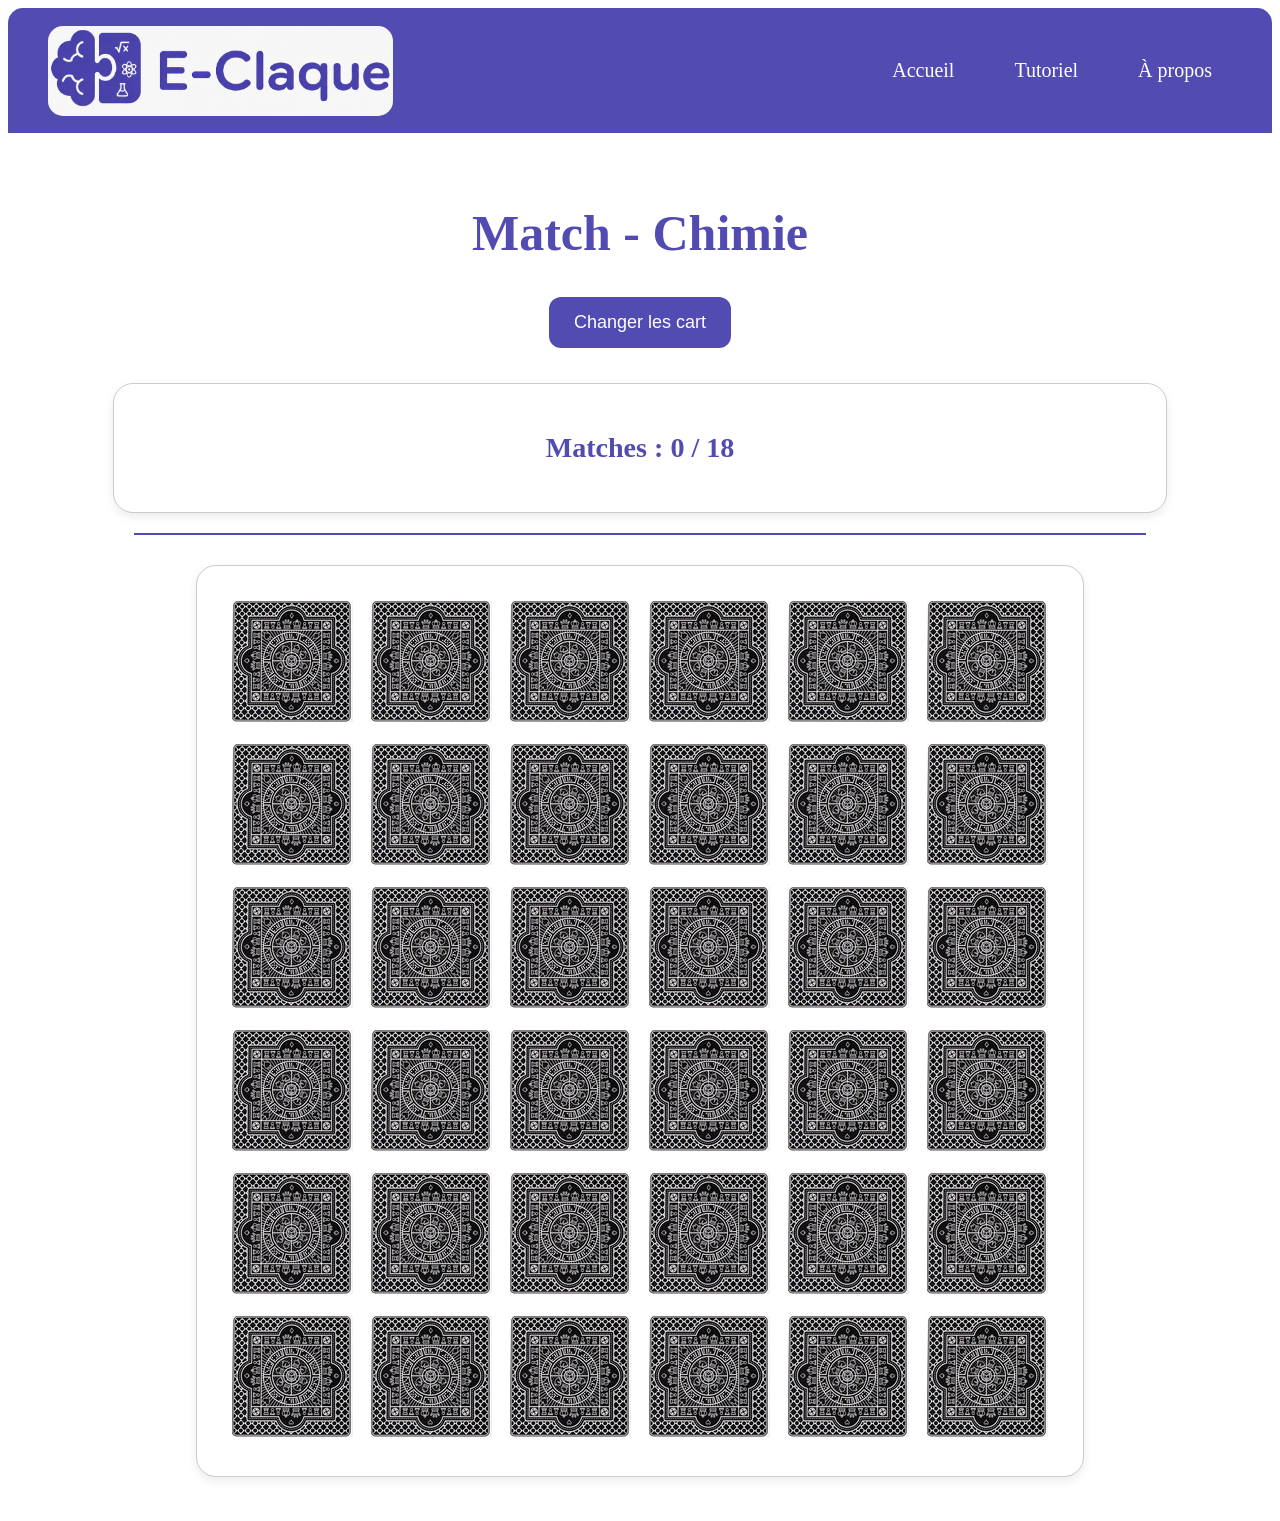
==== commit df57f263: "Update chem.html" ====
--- a/chem.html
+++ b/chem.html
@@ -221,7 +221,7 @@
     </centre>
 
     <!-- Lien vers le fichier JavaScript -->
-    <script src="JS/Chem.js"></script>
+    <script src="JS/chem.js"></script>
   <!--Fichiers Javascript-->
   <script src="JS/music.js"></script>
 </body>
